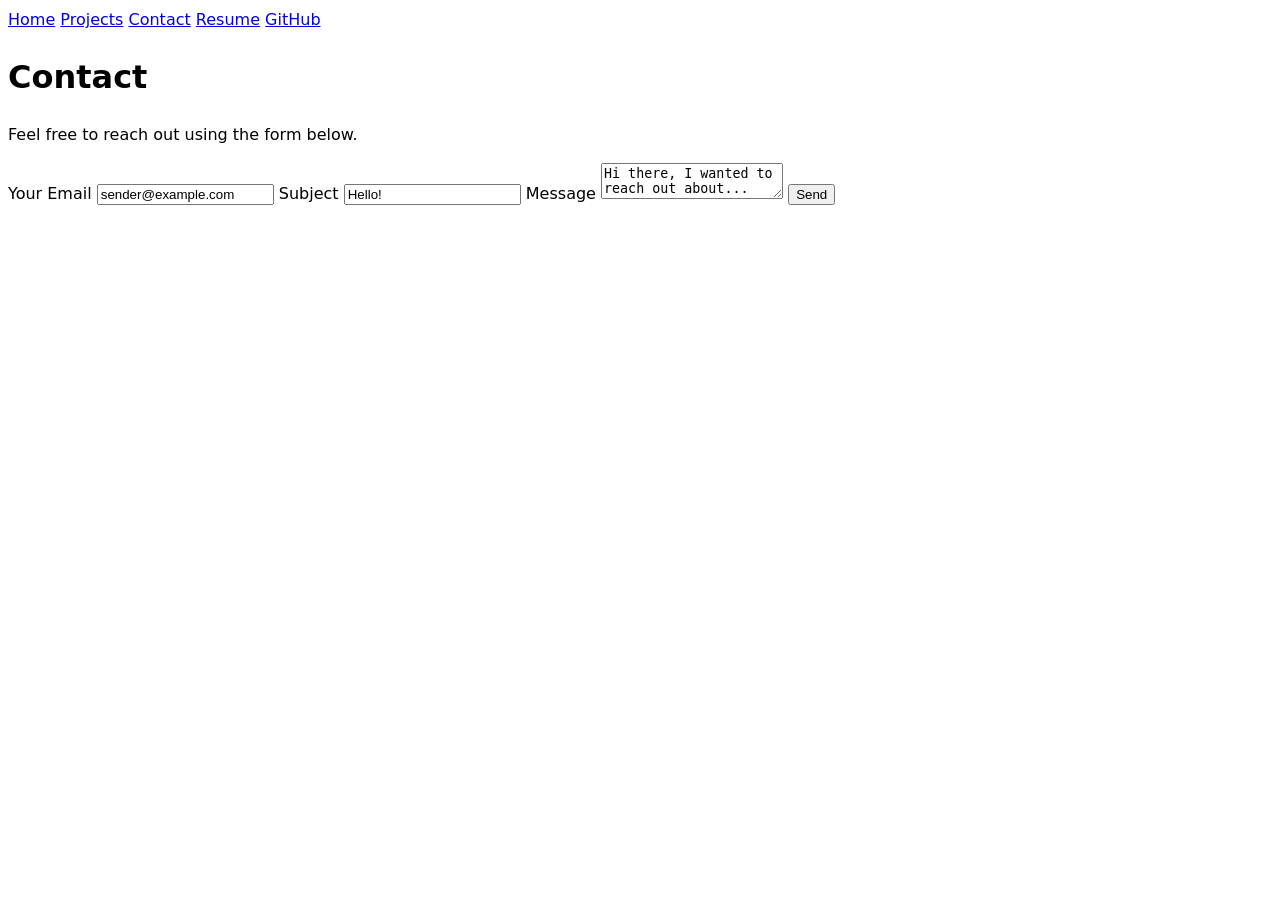
==== contact/index.html @ 75305413 "Second commit Fixed everything, I guess?" ====
<!DOCTYPE html>
<html lang="en">
<head>
    <meta charset="UTF-8">
    <meta name="viewport" content="width=device-width, initial-scale=1.0">
    <title>Contact</title>
    <link rel="stylesheet" href="../style.css">
</head>
<body>
    <nav>
        <a href="../">Home</a>
        <a href="../projects/">Projects</a>
        <a href="../contact/">Contact</a>
        <a href="../resume/">Resume</a>
        <a href="https://github.com/kenjigunawan" target="_blank">GitHub</a>
    </nav>

    <h1>Contact</h1>

    <p>Feel free to reach out using the form below.</p>

    <form action="mailto:kegunawan@ucsd.edu" method="POST" enctype="text/plain">
        <label>
            Your Email
            <input type="email" name="email" value="sender@example.com">
        </label>

        <label>
            Subject
            <input name="subject" value="Hello!">
        </label>

        <label>
            Message
            <textarea name="body">Hi there, I wanted to reach out about...</textarea>
        </label>

        <button>Send</button>
    </form>
</body>
</html>
---- style.css ----
body {
    /* Set line height to 1.5 times the font size
       and use the OS's UI font as the website font
    */
    font: 100%/1.5 system-ui;
}
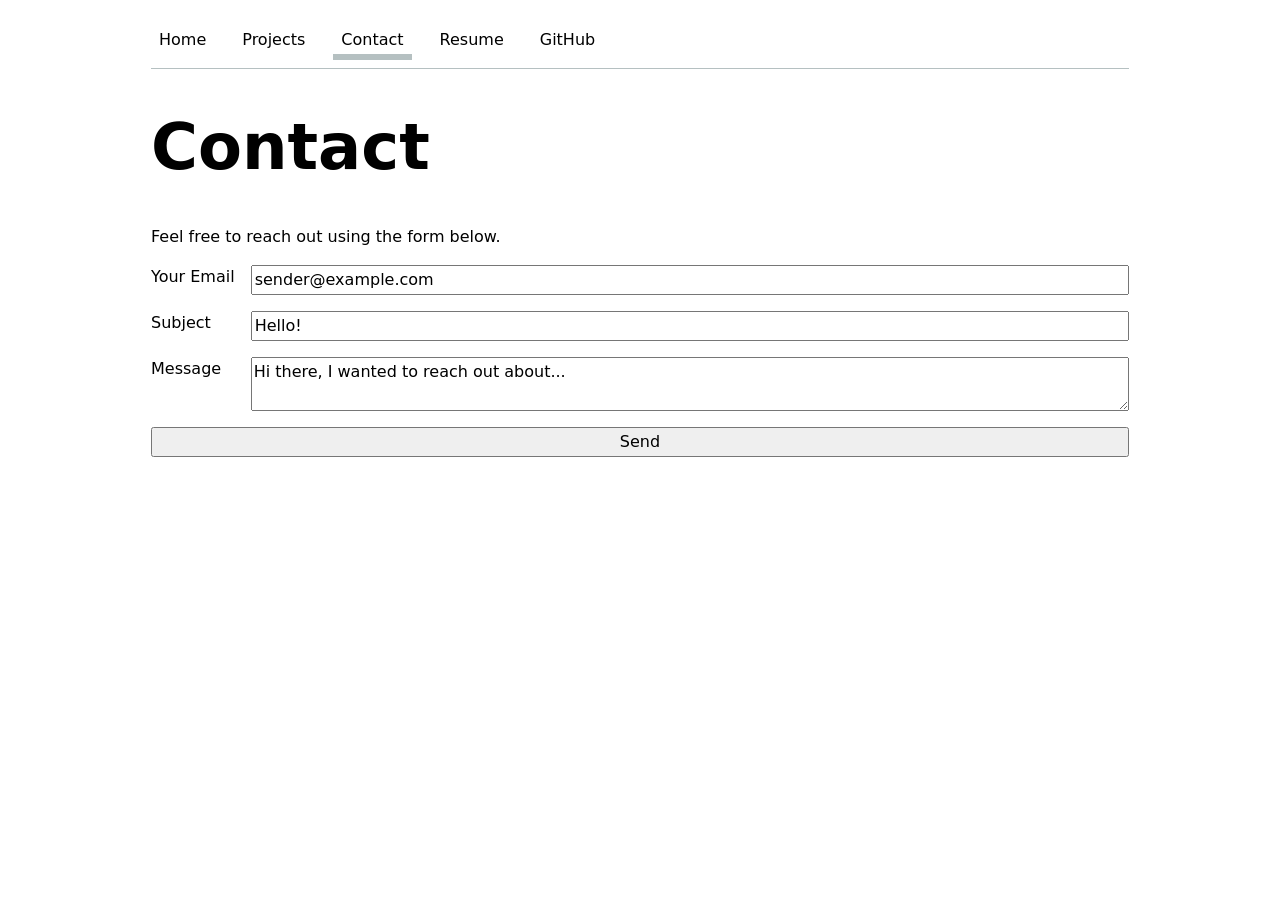
==== commit 9d548623: "Lab 2 Requirements Commit Lab 2 stuff" ====
--- a/contact/index.html
+++ b/contact/index.html
@@ -10,7 +10,7 @@
     <nav>
         <a href="../">Home</a>
         <a href="../projects/">Projects</a>
-        <a href="../contact/">Contact</a>
+        <a href="../contact/" class="current">Contact</a>
         <a href="../resume/">Resume</a>
         <a href="https://github.com/kenjigunawan" target="_blank">GitHub</a>
     </nav>
@@ -20,20 +20,14 @@
     <p>Feel free to reach out using the form below.</p>
 
     <form action="mailto:kegunawan@ucsd.edu" method="POST" enctype="text/plain">
-        <label>
-            Your Email
-            <input type="email" name="email" value="sender@example.com">
-        </label>
+        <label for="email">Your Email</label>
+        <input type="email" id="email" name="email" value="sender@example.com">
 
-        <label>
-            Subject
-            <input name="subject" value="Hello!">
-        </label>
+        <label for="subject">Subject</label>
+        <input id="subject" name="subject" value="Hello!">
 
-        <label>
-            Message
-            <textarea name="body">Hi there, I wanted to reach out about...</textarea>
-        </label>
+        <label for="body">Message</label>
+        <textarea id="body" name="body">Hi there, I wanted to reach out about...</textarea>
 
         <button>Send</button>
     </form>
--- a/style.css
+++ b/style.css
@@ -1,6 +1,141 @@
+:root {
+    --color-accent: oklch(65% 50% 0);
+    accent-color: var(--color-accent);
+}
+
 body {
     /* Set line height to 1.5 times the font size
        and use the OS's UI font as the website font
     */
     font: 100%/1.5 system-ui;
+    max-width: 100ch;
+    margin: 0 auto;
+    margin-inline: max(1em, (100% - 100ch) / 2);
+    padding: 20px;
 }
+
+nav {
+    display: flex;
+    gap: 20px;
+    margin-bottom: 30px;
+    flex-wrap: wrap;
+    border-bottom: 1px solid oklch(80% 3% 200);
+    padding-bottom: 0.5em;
+}
+
+nav a {
+    text-decoration: none;
+    color: inherit;
+    text-align: center;
+    padding: 0.5em;
+    flex: 1;
+    border-bottom: none;
+    transition: border-bottom 0.2s ease;
+}
+
+nav a:hover {
+    border-bottom: 0.4em solid var(--color-accent);
+    padding-bottom: 0.1em;
+}
+
+nav a.current {
+    border-bottom: 0.4em solid oklch(80% 3% 200);
+    padding-bottom: 0.1em;
+}
+
+img {
+    max-width: 100%;
+    height: auto;
+    display: block;
+}
+
+h1, h2, h3, h4, h5, h6 {
+    line-height: 1.1;
+    text-wrap: balance;
+}
+
+h1 {
+    font-size: 400%;
+}
+
+form {
+    display: grid;
+    grid-template-columns: auto 1fr;
+    gap: 1em;
+}
+
+input,
+textarea,
+button {
+    font: inherit;
+    box-sizing: border-box;
+}
+
+input,
+textarea {
+    width: 100%;
+}
+
+button {
+    grid-column: 1 / -1;
+}
+
+.projects {
+    display: grid;
+    grid-template-columns: repeat(auto-fill, minmax(15em, 1fr));
+    grid-auto-rows: auto;
+    gap: 1em;
+}
+
+.projects article {
+    display: grid;
+    grid-template-rows: auto auto 1fr;
+    gap: 0;
+}
+
+.projects article h2 {
+    margin: 0;
+}
+
+/* Mobile devices (under 600px) */
+@media (max-width: 600px) {
+    body {
+        padding: 15px;
+    }
+
+    nav {
+        gap: 10px;
+        font-size: 0.9em;
+    }
+
+    h1 {
+        font-size: 1.5em;
+    }
+
+    img {
+        max-width: 250px;
+    }
+    
+    nav a {
+        flex: 1;
+    }
+}
+
+/* Tablets and up */
+@media (min-width: 601px) {
+    header {
+        display: flex;
+        align-items: center;
+        gap: 30px;
+        margin-bottom: 30px;
+    }
+
+    img {
+        max-width: 250px;
+        flex-shrink: 0;
+    }
+    
+    nav a {
+        flex: initial;
+    }
+}
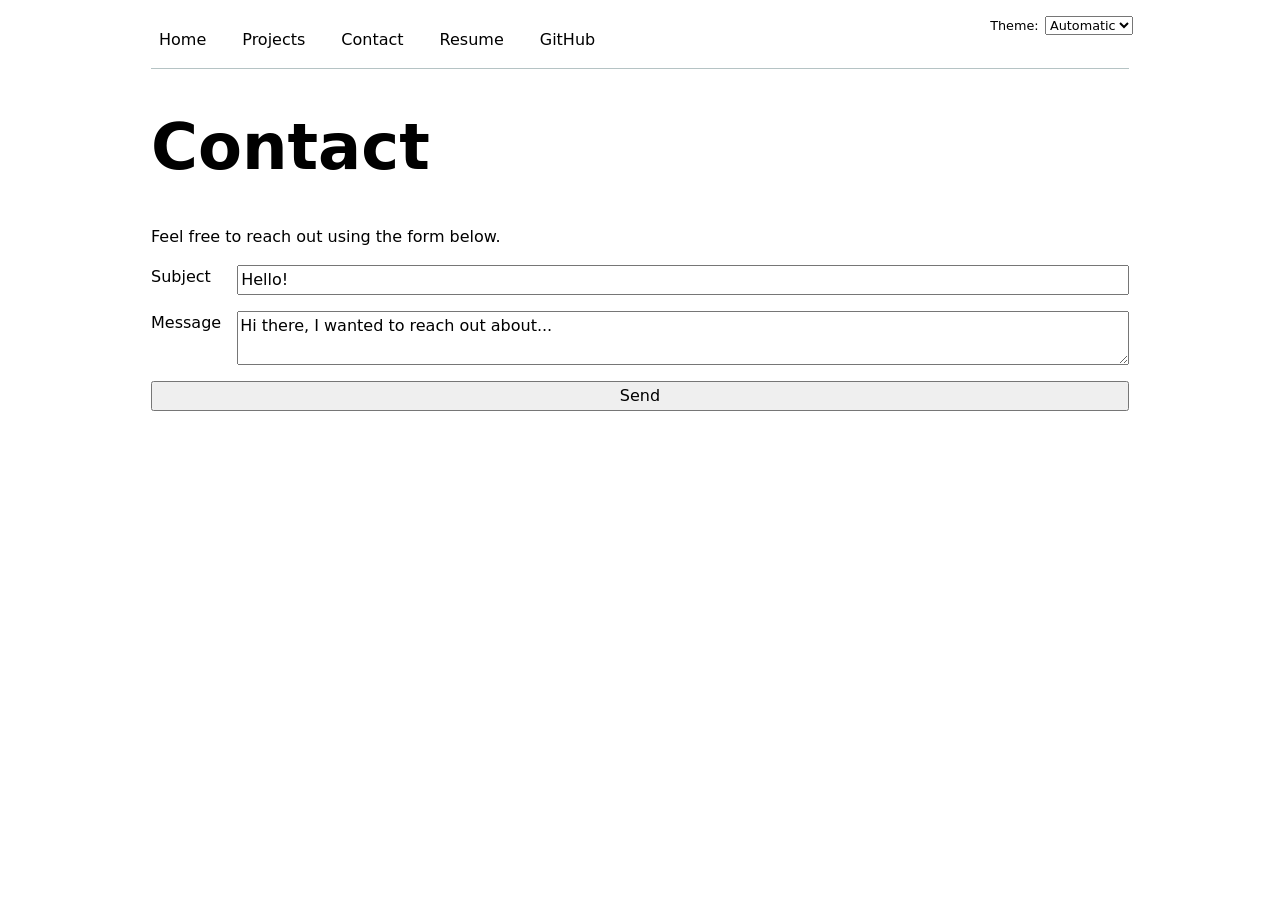
==== commit aa228cca: "Implement Lab 3: JavaScript features - Add global.js with automatic navigation menu (Step 3) - Imple" ====
--- a/contact/index.html
+++ b/contact/index.html
@@ -5,24 +5,14 @@
     <meta name="viewport" content="width=device-width, initial-scale=1.0">
     <title>Contact</title>
     <link rel="stylesheet" href="../style.css">
+    <script src="../global.js" type="module"></script>
 </head>
 <body>
-    <nav>
-        <a href="../">Home</a>
-        <a href="../projects/">Projects</a>
-        <a href="../contact/" class="current">Contact</a>
-        <a href="../resume/">Resume</a>
-        <a href="https://github.com/kenjigunawan" target="_blank">GitHub</a>
-    </nav>
-
     <h1>Contact</h1>
 
     <p>Feel free to reach out using the form below.</p>
 
-    <form action="mailto:kegunawan@ucsd.edu" method="POST" enctype="text/plain">
-        <label for="email">Your Email</label>
-        <input type="email" id="email" name="email" value="sender@example.com">
-
+    <form action="mailto:kegunawan@ucsd.edu">
         <label for="subject">Subject</label>
         <input id="subject" name="subject" value="Hello!">
 
--- a/style.css
+++ b/style.css
@@ -1,6 +1,7 @@
 :root {
     --color-accent: oklch(65% 50% 0);
     accent-color: var(--color-accent);
+    color-scheme: light dark;
 }
 
 body {
@@ -12,6 +13,22 @@
     margin: 0 auto;
     margin-inline: max(1em, (100% - 100ch) / 2);
     padding: 20px;
+    position: relative;
+}
+
+label.color-scheme {
+    position: absolute;
+    top: 1rem;
+    right: 1rem;
+    font-size: 80%;
+    display: flex;
+    align-items: center;
+    gap: 0.5em;
+}
+
+select {
+    font: inherit;
+    font-family: system-ui;
 }
 
 nav {
@@ -19,7 +36,7 @@
     gap: 20px;
     margin-bottom: 30px;
     flex-wrap: wrap;
-    border-bottom: 1px solid oklch(80% 3% 200);
+    border-bottom: 1px solid oklch(50% 10% 200 / 40%);
     padding-bottom: 0.5em;
 }
 
